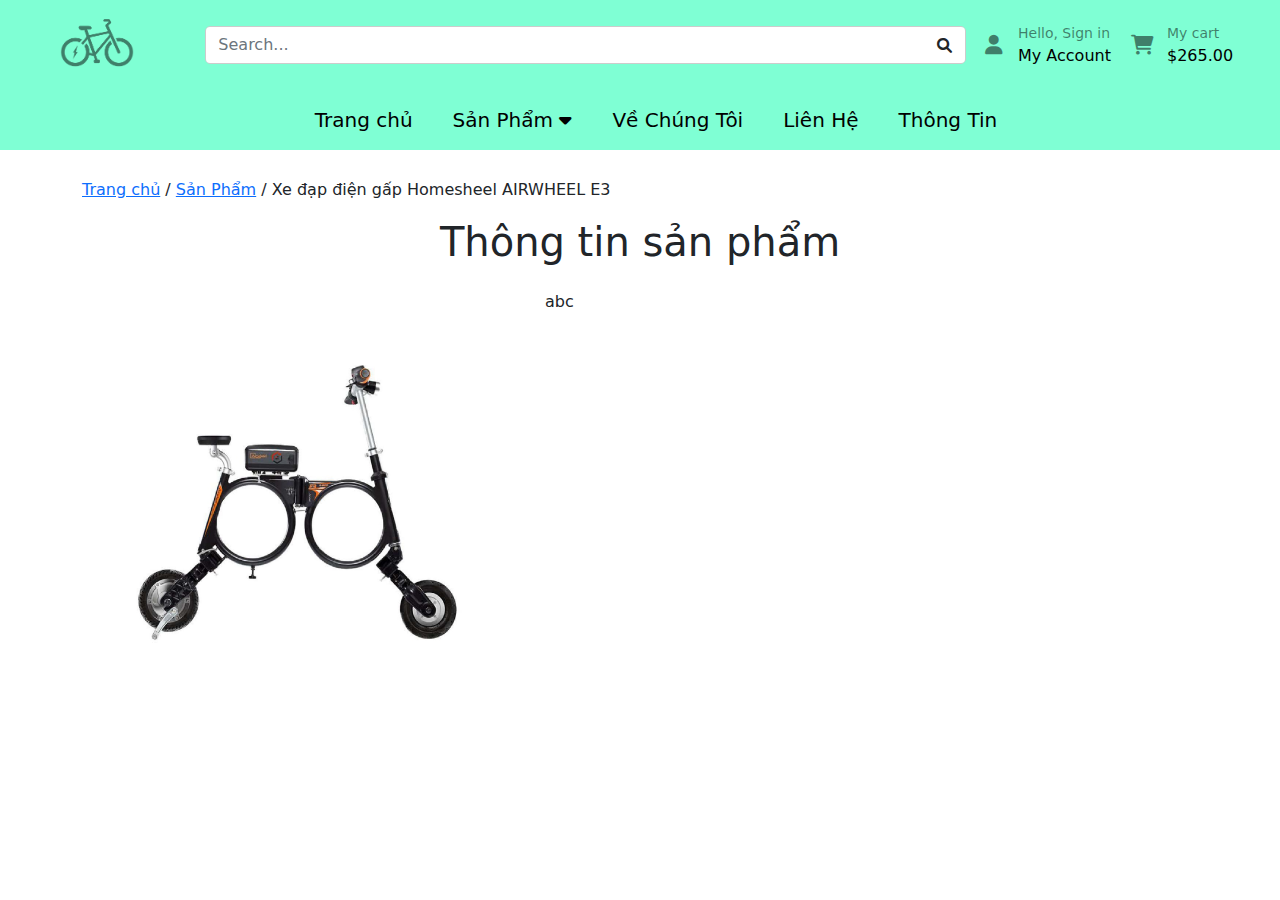
==== sell-bike/product_detail.html @ 1becf0dd "index" ====
<!DOCTYPE html>
<html lang="en">

<head>
    <meta charset="UTF-8">
    <meta http-equiv="X-UA-Compatible" content="IE=edge">
    <meta name="viewport" content="width=device-width, initial-scale=1.0">
    <title>Chi Tiết</title>

    <link rel="stylesheet" type="text/css" href="css/xzoom.css" media="all">
    <link rel="stylesheet" href="css/bootstrap.min.css">
    <link rel="stylesheet" href="font/font-awesome-6/css/all.min.css">
    <link rel="preconnect" href="https://fonts.googleapis.com">
    <link rel="preconnect" href="https://fonts.gstatic.com" crossorigin>
    <link href="https://fonts.googleapis.com/css2?family=Lato:ital,wght@0,100;0,300;0,400;1,300&display=swap"
        rel="stylesheet">
    <link rel="stylesheet" href="css/style.css">
    <link rel="stylesheet" href="css/style_product_detail.css">
</head>

<body>
    <header class="cotainer">
        <div class="overlay-nav"></div>

        <div class="site-mobile-menu">
            <div class="site-mobile-menu-header">
                <div class="site-mobile-menu-close icon-close mt-3 js-menu-toggle">
                    <i class="fa-solid fa-xmark"></i>
                </div>
            </div>
            <div class="site-mobile-menu-body">
                <a href="#" class="text-black text-decoration-none mx-3 position-relative d-flex">
                    <div class="nav-icon-box position-absolute top-50 start-0 translate-middle">
                        <i class="fa fa-user text-black-50"></i>
                    </div>
                    <div class="nav-text-box ms-4 ">
                        <small class="text-black-50 d-block">Hello, Sign in</small>
                        My Account
                    </div>
                </a>

                <a href="#" class="text-black text-decoration-none mx-3 position-relative d-flex">
                    <div class="nav-icon-box position-absolute top-50 start-0 translate-middle">
                        <i class="fa fa-cart-shopping text-black-50"></i>
                    </div>
                    <div class="nav-text-box ms-4 ">
                        <small class="text-black-50 d-block">My cart</small>
                        $265.00
                    </div>
                </a>

                <ul class="site-nav-wrap">
                    <li><a href="index.html">Trang chủ</a></li>
                    <li class="">
                        <a href="#">Sản Phẩm
                            <span class="arrow-collapse">
                                <i class="fa-solid fa-caret-down"></i>
                            </span>
                        </a>
                        <ul class="collapse">
                            <li><a href="#">Menu One</a></li>
                            <li><a href="#">Menu Two</a></li>
                            <li><a href="#">Menu Three</a></li>
                            <li><a href="#">Menu Four</a></li>
                        </ul>
                    </li>
                    <li><a href="#">Về Chúng Tôi</a></li>
                    <li><a href="#">Liên Hệ</a></li>
                    <li><a href="#">Thông Tin</a></li>
                </ul>
            </div>
            <div class="d-flex justify-content-center">
                <div class="logout">Logout</div>
            </div>
        </div>

        <div class="site-navbar">

            <div class="row d-flex justify-content-between align-items-center">
                <div class="col-3 col-xl-2 p-0 d-flex justify-content-center">
                    <a href="index.html">
                        <img class="site-logo mb-0" src="./images/login.png" alt="logo">
                    </a>
                </div>

                <div class="col-7 col-xl-7 nav-search position-relative p-0">
                    <button
                        class="btn btn-search position-absolute end-0 bottom-0 h-100 d-flex justify-content-center align-items-center">
                        <i class="nav-icon-search fa fa-search"></i>
                    </button>
                    <input type="text" class="form-control nav-input-search pe-5" placeholder="Search..."
                        autocomplete="on">
                </div>
                <div class="col-3 col-xl-3 d-none d-xl-flex">
                    <a href="#" class="text-black text-decoration-none mx-3 position-relative d-flex">
                        <div class="nav-icon-box position-absolute top-50 start-0 translate-middle">
                            <i class="fa fa-user text-black-50"></i>
                        </div>
                        <div class="nav-text-box ms-4 ">
                            <small class="text-black-50 d-block">Hello, Sign in</small>
                            My Account
                        </div>
                    </a>

                    <a href="#" class="text-black text-decoration-none mx-3 position-relative d-flex">
                        <div class="nav-icon-box position-absolute top-50 start-0 translate-middle">
                            <i class="fa fa-cart-shopping text-black-50"></i>
                        </div>
                        <div class="nav-text-box ms-4 ">
                            <small class="text-black-50 d-block">My cart</small>
                            $265.00
                        </div>
                    </a>
                </div>

                <div class="col-2 d-inline-block d-xl-none ml-md-0 "
                    style="position: relative; text-align: center; font-size: 23px;">
                    <a href="#" class="site-menu-toggle js-menu-toggle text-white">
                        <i class="fa-solid fa-bars"></i>
                    </a>
                </div>

            </div>

            <div class="row d-flex justify-content-center align-items-center">
                <div class="col-12 col-md-10 d-none d-xl-block">
                    <nav>
                        <ul class="site-menu d-flex justify-content-center align-items-center">
                            <li><a href="index.html">Trang chủ</a></li>
                            <li class="has-children ">
                                <a href="#">Sản Phẩm
                                    <span class="arrow-collapse">
                                        <i class="fa-solid fa-caret-down"></i>
                                    </span>
                                </a>
                                <ul class="dropdown arrow-top">
                                    <li><a href="#">Menu One</a></li>
                                    <li><a href="#">Menu Two</a></li>
                                    <li><a href="#">Menu Three</a></li>
                                    <li><a href="#">Menu Four</a></li>
                                </ul>
                            </li>
                            <li><a href="#">Về Chúng Tôi</a></li>
                            <li><a href="#">Liên Hệ</a></li>
                            <li><a href="#">Thông Tin</a></li>
                        </ul>
                    </nav>
                </div>

            </div>

        </div>
    </header>
    <div class="container">
        <div class="back " style="padding-top: 1.75em;">
            <a href="/index.html">Trang chủ</a> / <a href="#">Sản Phẩm</a> / Xe đạp điện gấp Homesheel AIRWHEEL E3
        </div>
        <h1 class="text-center py-3 product__detail-title">Thông tin sản phẩm</h1>

        <div class="row mt-2 mb-4">
            <div class="col col-12 col-md-5 wrapImage p-0">
                <div class="xzoom-container ">
                    <img class="xzoom " id="xzoom-default" src="images/products/product_01.jpg"
                        xoriginal="images/products/product_01.jpg" style="width: 100%;">
                    <!-- <div class="xzoom-thumbs mt-3">
                        <a href="images/products/product_01.jpg">
                            <img class="xzoom-gallery xactive" width="80" src="images/products/product_01.jpg"
                                xpreview="images/products/product_01.jpg">
                        </a>
                        <a href="images/products/product_02.jpg">
                            <img class="xzoom-gallery" width="80" src="images/products/product_02.jpg">
                        </a>
                        <a href="images/products/product_03.jpg">
                            <img class="xzoom-gallery" width="80" src="images/products/product_03.jpg">
                        </a>
                        <a href="images/products/product_04.jpg">
                            <img class="xzoom-gallery" width="80" src="images/products/product_04.jpg">
                        </a>
                    </div> -->
                </div>
            </div>
            <div class="col col-12 col-md-7 wrapImage p-0">
                abc 
            </div>
        </div>

    </div>

    <script src="js/jquery-3.6.0.min.js"></script>
    <script src="js/xzoom.min.js"></script>
    <script src="js/foundation.min.js"></script>
    <script src="js/setup.js"></script>
    <script src="js/bootstrap.min.js"></script>
    <script src="js/popper.min.js"></script>
    <script src="js/owl.carousel.min.js"></script>
    <script src="js/index.js"></script>

</body>

</html>
---- sell-bike/css/xzoom.css ----
/* Compatibility styles for frameworks like bootstrap, foundation e.t.c */
.xzoom-source img, .xzoom-preview img, .xzoom-lens img {
  display: block;
  max-width: none;
  max-height: none;
  -webkit-transition: none;
  -moz-transition: none;
  -o-transition: none;
  transition: none;
}
/* --------------- */

/* xZoom Styles below */
.xzoom-container { 
  display: inline-block;
}

.xzoom-thumbs {
 
  margin-bottom: 10px;
}

.xzoom { 
  -webkit-box-shadow: 0px 0px 5px 0px rgba(0,0,0,0.5);
  -moz-box-shadow: 0px 0px 5px 0px rgba(0,0,0,0.5);
  box-shadow: 0px 0px 5px 0px rgba(0,0,0,0.5);  
  text-align: center;
}
.xzoom2, .xzoom3, .xzoom4, .xzoom5 {
  -webkit-box-shadow: 0px 0px 5px 0px rgba(0,0,0,0.5);
  -moz-box-shadow: 0px 0px 5px 0px rgba(0,0,0,0.5);
  box-shadow: 0px 0px 5px 0px rgba(0,0,0,0.5);
}

/* Thumbs */
.xzoom-gallery, .xzoom-gallery2, .xzoom-gallery3, .xzoom-gallery4, .xzoom-gallery5 {
  border: 1px solid #cecece;
  margin-left: 5px;
  margin-bottom: 10px;
}

.xzoom-source, .xzoom-hidden {
  display: block;
  position: static;
  float: none;
  clear: both;
}

/* Everything out of border is hidden */
.xzoom-hidden {
  overflow: hidden;
}

/* Preview */
.xzoom-preview {
  border: 1px solid #888;
  background: #2f4f4f;
  box-shadow: -0px -0px 10px rgba(0,0,0,0.50);
}

/* Lens */
.xzoom-lens {
  border: 1px solid #555;
  box-shadow: -0px -0px 10px rgba(0,0,0,0.50);
  cursor: crosshair;
}

/* Loading */
.xzoom-loading {
  background-position: center center;
  background-repeat: no-repeat;
  border-radius: 100%;
  opacity: .7;
  /* background: url(../images/xloading.gif); */
  width: 48px;
  height: 48px;
}

/* Additional class that applied to thumb when it is active */
.xactive {
  -webkit-box-shadow: 0px 0px 3px 0px rgba(74,169,210,1);
  -moz-box-shadow: 0px 0px 3px 0px rgba(74,169,210,1);
  box-shadow: 0px 0px 3px 0px rgba(74,169,210,1); 
  border: 1px solid #4aaad2;
}

/* Caption */
.xzoom-caption {
  position: absolute;
  bottom: -43px;
  left: 0;
  background: #000;
  width: 100%;
  text-align: left;
}

.xzoom-caption span {
  color: #fff;
  font-family: Arial, sans-serif;
  display: block;
  font-size: 0.75em;
  font-weight: bold;
  padding: 10px;
}
---- sell-bike/css/style.css ----
* {
  padding: 0;
  margin: 0;
  box-sizing: border-box;
}


.offcanvas-menu .overlay-nav{
  display: block;
}
.overlay-nav {
  position: fixed;
  top: 0;
  bottom: 0;
  left: 0;
  right: 0;
  background-color: rgba(0, 0,0, 0.5);
  z-index: 3;
  display: none;
}

.site-navbar {
  background-color: aquamarine;
}

.site-navbar {
  width: 100%;
  display: inline-block;
  z-index: 1;
}

.site-logo {
  position: relative;
  width: 90px;
}

.nav-search {
  border: 1px solid #ccc;
  border-radius: 5px;
}

.nav-input-search {
  border: none;
}


.btn-search {
  z-index: 1 !important;
}

.nav-input-search:focus,
.btn-search:focus {
  box-shadow: none;
}

.nav-icon-search {
  font-size: 15px;
}

.nav-icon-box {
  font-size: 20px;
}


.site-menu {
  list-style-type: none;
  display: flex;
  margin-bottom: 0;
}

.site-nav-wrap {
  list-style-type: none;
  margin: 10px 0px 10px 0px;
  padding: 0;
}

.dropdown,
.collapse {
  list-style-type: none;
}

.site-menu>li,
.site-nav-wrap li,
.collapse li {
  padding: 10px 0px;
}

.site-menu>li>a,
.site-nav-wrap>li>a,
.collapse>li>a {
  text-decoration: none;
  display: block;
  padding: 5px 20px;
  color: black;
  font-size: 20px;

}

.site-menu>li:hover>a {
  color: white;
  border-radius: 30px;
  background-color: #007bff;
  /* transition: .3s all ease; */
}

.site-nav-wrap>li:hover>a, .show>li:hover>a {
  color: #007bff;
}
.site-nav-wrap>li, .show>li{
  padding: 0;
}
.has-children {
  position: relative;
}

.dropdown {
  visibility: hidden;
  position: absolute;
  padding: 0;
  margin-top: 10px;
  border-top: 2px solid #007bff;
}

.dropdown>li {
  min-width: 200px;
  background-color: #ccc;
}

.dropdown>li>a {
  padding: 9px 20px;
  display: block;
  color: #343a40;
  text-decoration: none;
  font-size: 20px;
}

.has-children:hover .dropdown {
  visibility: visible;
  z-index: 1;
}

.dropdown>li:hover a {
  background-color: darkgray;
}

.has-children .dropdown {
  position: absolute;
}

.has-children .dropdown.arrow-top:before {
  bottom: 100%;
  left: 20%;
  border: solid transparent;
  height: 0;
  width: 0;
  position: absolute;
  pointer-events: none;
}

.has-children .dropdown.arrow-top:before {
  content: "";
  border-color: rgba(136, 183, 213, 0);
  border-bottom-color: #ccc;
  border-width: 10px;
  margin-left: -10px;
}

.site-mobile-menu {
  width: 300px;
  position: fixed;
  right: 0;
  z-index: 4;
  padding-top: 20px;
  background: #fff;
  height: calc(100vh);
  transform: translateX(110%);
  box-shadow: -10px 0 20px -10px rgba(0, 0, 0, 0.1);
  transition: .3s all ease-in-out;
}

.site-mobile-menu .site-mobile-menu-header {
  width: 100%;
  float: left;
  padding-right: 20px;
}

.site-mobile-menu .site-mobile-menu-header .site-mobile-menu-close {
  float: right;
  margin-top: 8px;
}

.site-mobile-menu-body {
  overflow-y: scroll;
  position: relative;
  padding: 0 20px 20px 20px;
}

.icon-close {
  cursor: pointer;
  font-size: 23px;
}

.icon-close:hover i {
  color: #f8f9fa;
  transition: .3s all ease;
}

.offcanvas-menu .site-mobile-menu {
  -webkit-transform: translateX(0%);
  -ms-transform: translateX(0%);
  transform: translateX(0%);
}

  .site-mobile-menu .site-nav-wrap .arrow-collapse {
    z-index: 20;
    cursor: pointer;
  }

  .site-mobile-menu .site-nav-wrap .arrow-collapse:hover {
    background: #f8f9fa;
  }
  .site-nav-wrap> button{
    margin-top: 10px;
    background-color: #ee4d2d;
    color: #fff;
  }
.logout{
  background-color: #ee4d2d;
  text-align: center;
  height: 32px;
  width: 200px;
  line-height: 32px;
  cursor: pointer;
}
/* end header */


.item{
  text-align: center;
}
.item:hover .sale__view{
    bottom: -1px;
}
.item:hover .sale__img{
  transform: scale(0.9, 0.9);
  transition: 0.6s;
}
.sale__view{
  background-color: #f4f4f4;
  opacity: 0.92;
  position: absolute;
  bottom: -30px;
  width: 100%;
  height: 30px;
  line-height: 30px;
  -webkit-transition: all 0.2s ease-out;
    -o-transition: all 0.2s ease-out;
    transition: all 0.2s ease-out;
}
.sale__wrap-img{
  position: relative;
  overflow: hidden;
}


.sale__item-link{
  text-decoration: none;
  display: block;
}

.owl-nav{
}
.owl-next{
  position: absolute;
  right: -30px;
  top: 25%;
}
.owl-prev{
  position: absolute;
  left: -30px;
  top: 25%;
}
.owl-next span, .owl-prev span {
  color: #ccc;
  font-size: 4rem;
  line-height: 2rem;
  display: inline-block;
}
/* end carousel */



.img-service{
  width: 45px;
  height: 45px;
  margin-right: 16px;
}
.service-span{
  font-weight: bold;
}

.txt-service{
  border: 1px solid black;
  margin-right: 16px;
  border-radius: 5px;
  font-size: 12px;
  padding: 6px 16px;
}
.txt-service:focus{
  border-color: red;
  outline: 0;
}
.btn-service{
  background-color: red;
  color: white;
  border-radius: 5px;
}
.btn-service:hover{
  background-color: #b52b27;
}
---- sell-bike/css/style_product_detail.css ----
* {
    padding: 0;
    margin: 0;
    box-sizing: border-box;
  }
.xzoom{
  box-shadow: none;
}
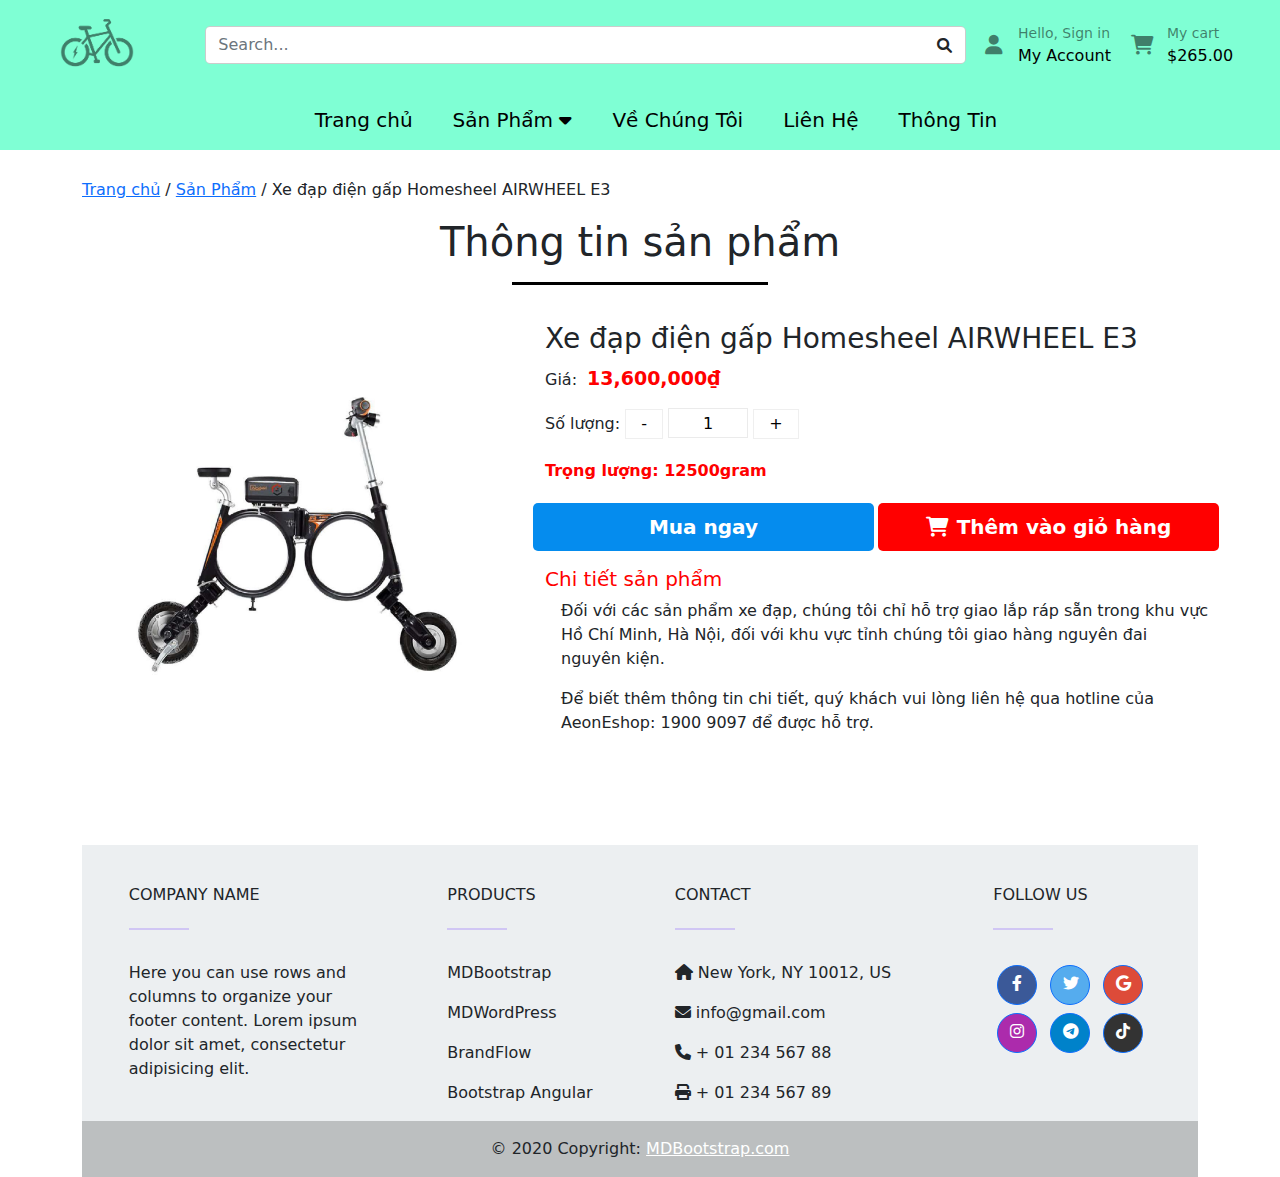
==== commit 9a42a403: "user" ====
--- a/sell-bike/product_detail.html
+++ b/sell-bike/product_detail.html
@@ -29,7 +29,7 @@
                 </div>
             </div>
             <div class="site-mobile-menu-body">
-                <a href="#" class="text-black text-decoration-none mx-3 position-relative d-flex">
+                <a href="/user.html" class="text-black text-decoration-none mx-3 position-relative d-flex">
                     <div class="nav-icon-box position-absolute top-50 start-0 translate-middle">
                         <i class="fa fa-user text-black-50"></i>
                     </div>
@@ -92,7 +92,7 @@
                         autocomplete="on">
                 </div>
                 <div class="col-3 col-xl-3 d-none d-xl-flex">
-                    <a href="#" class="text-black text-decoration-none mx-3 position-relative d-flex">
+                    <a href="/user.html" class="text-black text-decoration-none mx-3 position-relative d-flex">
                         <div class="nav-icon-box position-absolute top-50 start-0 translate-middle">
                             <i class="fa fa-user text-black-50"></i>
                         </div>
@@ -152,14 +152,14 @@
         </div>
     </header>
     <div class="container">
-        <div class="back " style="padding-top: 1.75em;">
+        <div class="back" style="padding-top: 1.75em;">
             <a href="/index.html">Trang chủ</a> / <a href="#">Sản Phẩm</a> / Xe đạp điện gấp Homesheel AIRWHEEL E3
         </div>
-        <h1 class="text-center py-3 product__detail-title">Thông tin sản phẩm</h1>
-
-        <div class="row mt-2 mb-4">
+        <h1 class="text-center pt-3 pb-2">Thông tin sản phẩm</h1>
+        <span style="width: 20%; content: ''; border-bottom: 3px solid black; position: absolute; left: 40%;"></span>
+        <div class="row mt-5 mb-4">
             <div class="col col-12 col-md-5 wrapImage p-0">
-                <div class="xzoom-container ">
+                <div class="xzoom-container">
                     <img class="xzoom " id="xzoom-default" src="images/products/product_01.jpg"
                         xoriginal="images/products/product_01.jpg" style="width: 100%;">
                     <!-- <div class="xzoom-thumbs mt-3">
@@ -180,11 +180,169 @@
                 </div>
             </div>
             <div class="col col-12 col-md-7 wrapImage p-0">
-                abc 
-            </div>
-        </div>
+                <h3> Xe đạp điện gấp Homesheel AIRWHEEL E3</h3>
+                <span class="price_min mt-3">
+                    Giá:<span class="price">13,600,000₫</span>
+                </span>
+                <div class="quantity buttons_added mt-3">
+                    <span>Số lượng: </span>
+                    <input type="button" value="-" class="qtyControl minus">
+                    <input type="number" step="1" min="1" id="pdQuantity" name="quantity" value="1"
+                        class="input-text qty text" size="4">
+                    <input type="button" value="+" class="qtyControl plus">
+                </div>
+                <p class="note">Trọng lượng: 12500gram</p>
+                <div class="row">
+                    <button type="submit" class="styleBtnAdd">
+                        <span> Mua ngay</span>
+                    </button>
+
+                    <button type="submit" class="styleBtnAdd styleBtnOrder ms-1">
+                        <i class="fa-solid fa-cart-shopping"></i> <span class="ms-2"> Thêm vào giỏ hàng </span>
+                    </button>
+                </div>
+                <h5 class="mt-3" style="color: #ff0000;">Chi tiết sản phẩm</h5>
+                <p class="ms-3">
+                    Đối với các sản phẩm xe đạp, chúng tôi chỉ hỗ trợ giao lắp ráp sẵn trong khu vực Hồ Chí Minh, Hà
+                    Nội, đối với khu vực tỉnh chúng tôi giao hàng nguyên đai nguyên kiện.
+                </p>
+                <p class="ms-3">
+                    Để biết thêm thông tin chi tiết, quý khách vui lòng liên hệ qua hotline của AeonEshop: 1900 9097 để
+                    được hỗ trợ.</p>
+            </div>
+        </div>
+
+        <div class="row mb-4">
+
+        </div>
+
+
+        <!-- Footer -->
+        <footer class="text-center text-lg-start text-dark" style="background-color: #ECEFF1">
+            <!-- Grid container -->
+            <div class="container p-4 pb-0">
+                <!-- Section: Links -->
+                <section class="">
+                    <!--Grid row-->
+                    <div class="row">
+                        <!-- Grid column -->
+                        <div class="col-md-3 col-lg-3 col-xl-3 mx-auto mt-3">
+                            <h6 class="text-uppercase mb-4 font-weight-bold">
+                                Company name
+                            </h6>
+                            <hr class="mb-4 mt-0 d-inline-block mx-auto"
+                                style="width: 60px; background-color: #7c4dff; height: 2px" />
+                            <p>
+                                Here you can use rows and columns to organize your footer
+                                content. Lorem ipsum dolor sit amet, consectetur adipisicing
+                                elit.
+                            </p>
+                        </div>
+                        <!-- Grid column -->
+
+                        <hr class="w-100 clearfix d-md-none" />
+
+                        <!-- Grid column -->
+                        <div class="col-md-2 col-lg-2 col-xl-2 mx-auto mt-3">
+                            <h6 class="text-uppercase mb-4 font-weight-bold">Products</h6>
+                            <hr class="mb-4 mt-0 d-inline-block mx-auto"
+                                style="width: 60px; background-color: #7c4dff; height: 2px" />
+                            <p>
+                                <a href="#" class="text-dark text-decoration-none">MDBootstrap</a>
+                            </p>
+                            <p>
+                                <a href="" class="text-dark text-decoration-none">MDWordPress</a>
+                            </p>
+                            <p>
+                                <a href="" class="text-dark text-decoration-none">BrandFlow</a>
+                            </p>
+                            <p>
+                                <a href="" class="text-dark text-decoration-none">Bootstrap Angular</a>
+                            </p>
+                        </div>
+                        <!-- Grid column -->
+
+                        <hr class="w-100 clearfix d-md-none" />
+
+                        <!-- Grid column -->
+                        <hr class="w-100 clearfix d-md-none" />
+
+                        <!-- Grid column -->
+                        <div class="col-md-4 col-lg-3 col-xl-3 mx-auto mt-3">
+                            <h6 class="text-uppercase mb-4 font-weight-bold">Contact</h6>
+                            <hr class="mb-4 mt-0 d-inline-block mx-auto"
+                                style="width: 60px; background-color: #7c4dff; height: 2px" />
+                            <p><i class="fas fa-home mr-3"></i> New York, NY 10012, US</p>
+                            <p><i class="fas fa-envelope mr-3"></i> info@gmail.com</p>
+                            <p><i class="fas fa-phone mr-3"></i> + 01 234 567 88</p>
+                            <p><i class="fas fa-print mr-3"></i> + 01 234 567 89</p>
+                        </div>
+                        <!-- Grid column -->
+
+                        <!-- Grid column -->
+                        <div class="col-md-3 col-lg-2 col-xl-2 mx-auto mt-3">
+                            <h6 class="text-uppercase mb-4 font-weight-bold">Follow us</h6>
+                            <div class="">
+                                <hr class="mb-4 mt-0 d-inline-block mx-auto"
+                                    style="width: 60px; background-color: #7c4dff; height: 2px" />
+                            </div>
+
+                            <!-- Facebook -->
+                            <a class="btn btn-primary btn-floating m-1" style="background-color: #3b5998" href="#!"
+                                role="button"><i class="fa-brands fa-facebook-f"></i></a>
+
+                            <!-- Twitter -->
+                            <a class="btn btn-primary btn-floating m-1" style="background-color: #55acee" href="#!"
+                                role="button"><i class="fa-brands fa-twitter"></i></a>
+
+                            <!-- Google -->
+                            <a class="btn btn-primary btn-floating m-1" style="background-color: #dd4b39" href="#!"
+                                role="button"><i class="fa-brands fa-google"></i></a>
+
+                            <!-- Instagram -->
+                            <a class="btn btn-primary btn-floating m-1" style="background-color: #ac2bac" href="#!"
+                                role="button"><i class="fa-brands fa-instagram"></i></a>
+
+                            <!-- Linkedin -->
+                            <a class="btn btn-primary btn-floating m-1" style="background-color: #0082ca" href="#!"
+                                role="button"><i class="fa-brands fa-telegram"></i></i></a>
+                            <!-- Github -->
+                            <a class="btn btn-primary btn-floating m-1" style="background-color: #333333" href="#!"
+                                role="button"><i class="fa-brands fa-tiktok"></i></i></a>
+                        </div>
+                    </div>
+                    <!--Grid row-->
+                </section>
+                <!-- Section: Links -->
+            </div>
+            <!-- Grid container -->
+
+            <!-- Copyright -->
+            <div class="text-center p-3" style="background-color: rgba(0, 0, 0, 0.2)">
+                © 2020 Copyright:
+                <a class="text-white" href="#">MDBootstrap.com</a>
+            </div>
+            <!-- Copyright -->
+        </footer>
+        <!-- Footer -->
 
     </div>
+
+    <script>
+        const btnQuantity = document.querySelectorAll('.qtyControl');
+        var quantity = document.getElementById('pdQuantity');
+        btnQuantity.forEach(element => {
+            element.addEventListener('click', function () {
+                if (element.classList.contains('minus')) {
+                    if (quantity.value > 1) {
+                        quantity.value--;
+                    }
+                } else {
+                    quantity.value++;
+                }
+            })
+        })
+    </script>
 
     <script src="js/jquery-3.6.0.min.js"></script>
     <script src="js/xzoom.min.js"></script>
@@ -194,7 +352,6 @@
     <script src="js/popper.min.js"></script>
     <script src="js/owl.carousel.min.js"></script>
     <script src="js/index.js"></script>
-
 </body>
 
 </html>--- a/sell-bike/css/style.css
+++ b/sell-bike/css/style.css
@@ -317,4 +317,10 @@
 }
 .btn-service:hover{
   background-color: #b52b27;
+}
+
+.btn-floating{
+  width: 40px;
+  height: 40px;
+  border-radius: 50%;
 }--- a/sell-bike/css/style_product_detail.css
+++ b/sell-bike/css/style_product_detail.css
@@ -5,4 +5,72 @@
   }
 .xzoom{
   box-shadow: none;
+}
+.price_min span {
+  font-size: 19px;
+  color: red;
+  font-weight: bold;
+  margin: 0 0 0 10px;
+}
+
+.quantity.buttons_added .minus, .quantity.buttons_added .plus {
+  padding: 0 15px;
+  height: 30px;
+  border: 1px solid #efefef;
+  cursor: pointer;
+  color: black;
+  background: transparent;
+}
+
+.quantity .input-text.qty {
+  width: 80px;
+  height: 30px;
+  padding: 0 5px;
+  text-align: center;
+  background-color: transparent;
+  border: 1px solid #ebebeb;
+  white-space: normal;
+  appearance: none;
+}
+
+.quantity.buttons_added input::-webkit-outer-spin-button,
+.quantity.buttons_added input::-webkit-inner-spin-button {
+  -webkit-appearance: none;
+  margin: 0;
+}
+
+.quantity.buttons_added input[type=number] {
+  -moz-appearance: textfield;
+}
+
+.note {
+  display: block;
+  margin: 20px 0 0 0;
+  color: #ff0000;
+  font-weight: 600;
+}
+
+.styleBtnAdd  {
+  background: #058cee;
+  color: white;
+  font-weight: bold;
+  border: none;
+  border-radius: 5px;
+  padding: 10px 10px;
+  font-size: 20px;
+  margin: 20px 0 0 0;
+  float: left;
+  outline: none;
+  display: -webkit-box;
+  display: -moz-box;
+  display: -ms-flexbox;
+  display: -webkit-flex;
+  display: flex;
+  align-items: center;
+  justify-content: center;
+  width: calc((100% - 7px)/2);
+  height: 48px;
+}
+.styleBtnOrder{
+  background: red;
 }